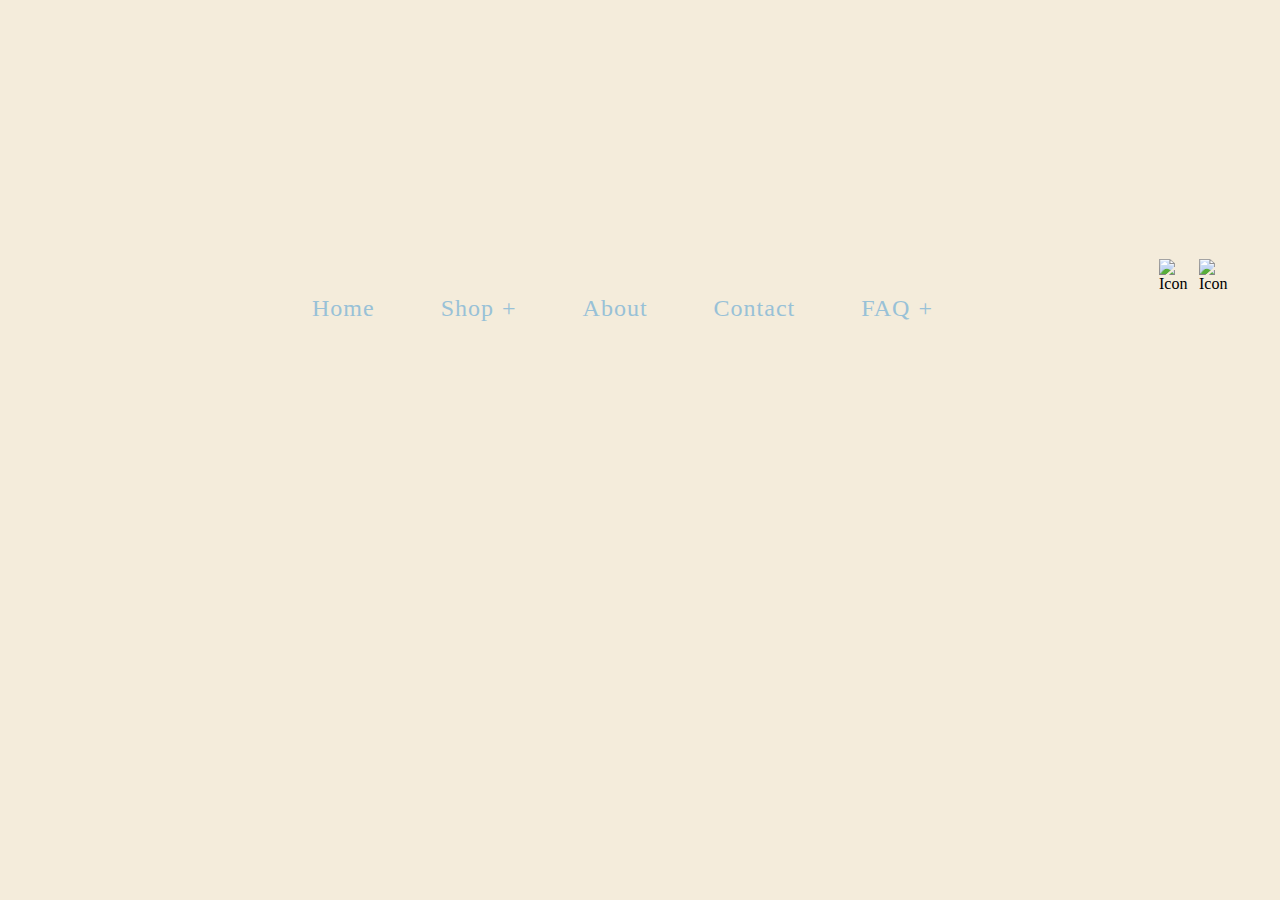
==== index.html @ 24e80528 "Troubeshooting Domain" ====
<!DOCTYPE html>
<html>
<head>
	<meta charset="utf-8">
	<meta name="viewport" content="width=device-width, initial-scale=1">
	<link href="/src/style.css" rel="stylesheet" type="text/css">
	
<script src="/src/script.js" defer></script>

	<title>AblittDesignsCo</title>
</head>
<body>

	<!-- LOGO IMAGE -->
	<img a href="/" id="logo_gif" src="graphics/logo.GIF" alt="Gif of Logo">


	<!-- HEADER ICONS -->
	<img a href="/" id="cart_icon" src="graphics/cart_icon.png" alt="Icon for Shopping Cart">
	<img a href="/" id="account_icon" src="graphics/account_icon.png" alt="Icon for Account">


	<!-- NAVBAR -->
	<nav class="main_navbar">
		<ul class="navbar_links">

			<li><a href="/">Home</a></li>

			<!-- DROPDOWN -->
			<div class="dropdown_nav">
				<li><a href="/">
					<span class="shop_before">Shop +</span>
					<span class="shop_after">Shop -</span></a></li>
					<!-- DROPDOWN COMPONENTS -->
					<ul class="dropdown_links" id="dropdown_links">
						<li><a href="/">New.Arrivals</a></li>
						<li><a href="/">Prints</a></li>
						<li><a href="/">Stickers</a></li>
						<li><a href="/">Custom.Prints</a></li>
					</ul>
			</div>

			<li><a href="/">About</a></li>
			<li><a href="/">Contact</a></li>

			<!-- SECOND DROPDOWN -->
			<div class="dropdown_nav">
				<li><a href="/">
					<span class="faq_before">FAQ +</span>
					<span class="faq_after">FAQ -</span></a></li>

					<!-- DROPDOWN COMPONENTS -->
					<ul class="dropdown_links" id="dropdown_links">
						<li><a href="/">Ordering</a></li>
						<li><a href="/">Shipping</a></li>
						<lli><a href="/">Returns</a></lli>
					</ul>
			</div>
		</ul>
	</nav>





</body>
</html>
---- src/style.css ----
/* BRAND COLOURS

pink/peach 1: #ef9878 , rgba(239,152,120,255)
pp2:  #ee9879 , rgba(238,152,121,255)
yellow1:  #f4c24e , rgba(244,194,78,255)
yellow2:  #f6c14f , rgba(246,193,79,255)
blue1:  #98c1d7 , rgba(152,193,215,255)
blue2:  #98c0d7 , rgba(152,192,215,255)
green1:  #bcd69a , rgba(188,214,154,255)
green2:  #bcd699 , rgba(188,214,153,255)
purple1:  #b4a9d7 , rgba(180,169,215,255)
purple2:  #b5a9db , rgba(181,169,219,255)
red/dark pink: #d75754 , rgba(215,87,84,255)
orange: #ffb35e , rgba(255,179,94,255)

background beige: #e9d8c4 , rgba(233,216,196,255)


*/


#logo_gif {
    width:  20em;
    height: 20em;
    margin-right: auto;
    margin-left: auto;
    margin-top: -4em;
    display: block;
    padding: 2em;
}

#cart_icon {
    width: 2em;
    height: 2em;
    margin-right: 40px;
    padding: 1px;
    float: right;
    margin-top: -70px;
}

#account_icon {
    width: 2em;
    height: 2em;
    margin-right: 80px;
    float: right;
    margin-top: -70px;
    padding: 1px;
}


body {
    background-color: #F4ECDB;
}

li {
    list-style-type: none;
    display: inline;
    padding: 3px;
}


a {
    text-decoration: none;
    color: #98c1d7;
}



.main_navbar {

    /* display block & margin auto & text align to center navbar */

    display: block;
    margin: auto;
    text-align: center;
    margin-left: -75px;
}

.navbar_links {
    position: relative;
    display: block;
    word-spacing: 53px;

    font-family: Tahoma;
    font-size: 24px;
    margin-top: -33px;
    letter-spacing: 1px;
}

.dropdown_nav {
    position: relative;
    display: inline-block;
    word-spacing: 1px;
}

.dropdown_links {
    display: none;
    position: absolute;
    text-align: left;

    font-size: 18px;
    margin-left: -50px;
}

.dropdown_nav:hover .dropdown_links {
    display: block;
    width: 100px;

}

/* change from + to - when dropdown menu is open */

.dropdown_nav .shop_after {
    display: none;
}

.dropdown_nav .faq_after {
    display: none;
}

.dropdown_nav:hover .shop_before {
    display: none;
}

.dropdown_nav:hover .faq_before {
    display: none;
}

.dropdown_nav:hover .shop_after {
    display: inline;
}

.dropdown_nav:hover .faq_after {
    display: inline;
}

.dropdown_links li {
    line-height: 32px;
    letter-spacing: 2px;
}


/* finished */
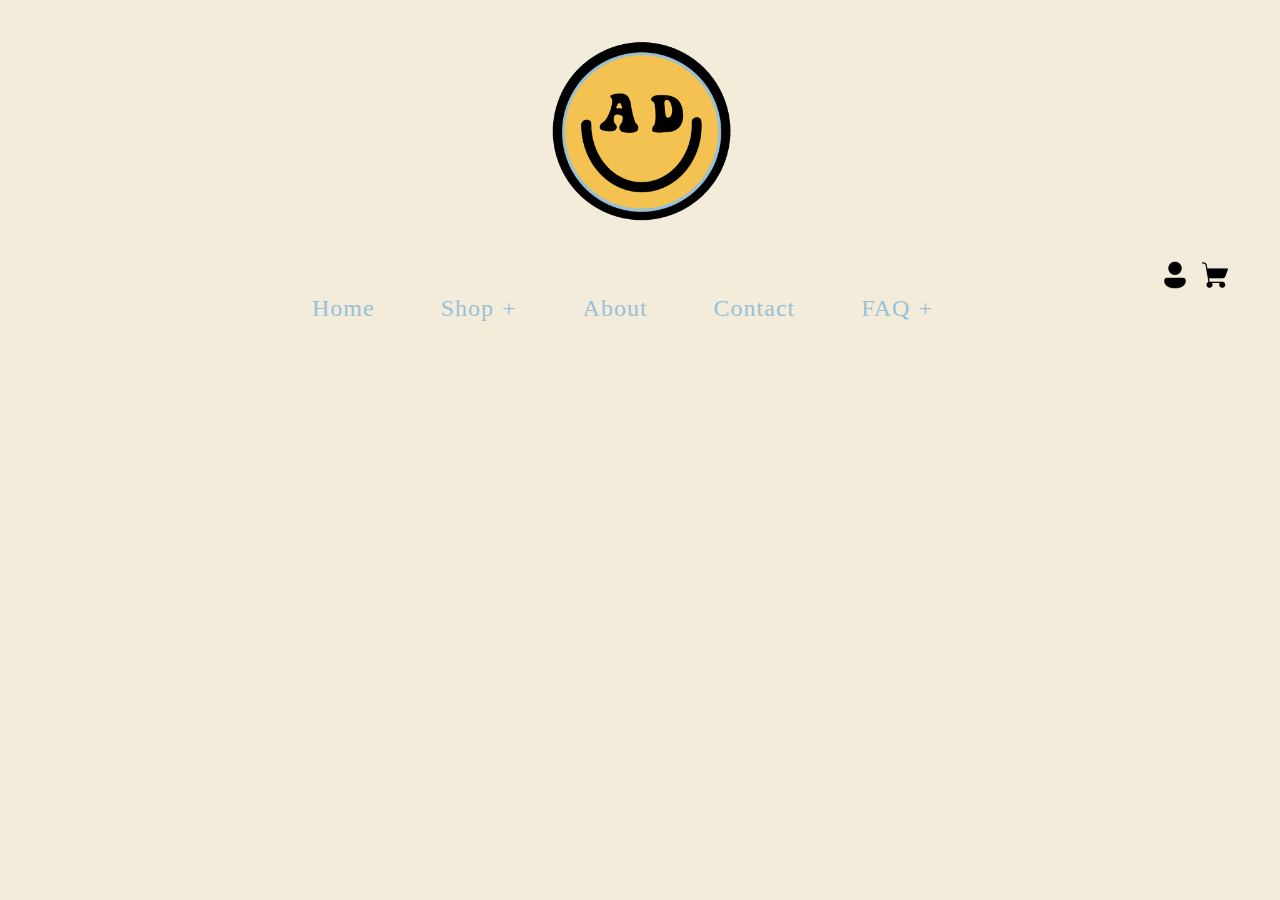
==== commit 2c5c77d2: "Changing links" ====
--- a/index.html
+++ b/index.html
@@ -12,12 +12,12 @@
 <body>
 
 	<!-- LOGO IMAGE -->
-	<img a href="/" id="logo_gif" src="graphics/logo.GIF" alt="Gif of Logo">
+	<img a href="/" id="logo_gif" src="/src/graphics/logo.GIF" alt="Gif of Logo">
 
 
 	<!-- HEADER ICONS -->
-	<img a href="/" id="cart_icon" src="graphics/cart_icon.png" alt="Icon for Shopping Cart">
-	<img a href="/" id="account_icon" src="graphics/account_icon.png" alt="Icon for Account">
+	<img a href="/" id="cart_icon" src="/src/graphics/cart_icon.png" alt="Icon for Shopping Cart">
+	<img a href="/" id="account_icon" src="/src/graphics/account_icon.png" alt="Icon for Account">
 
 
 	<!-- NAVBAR -->
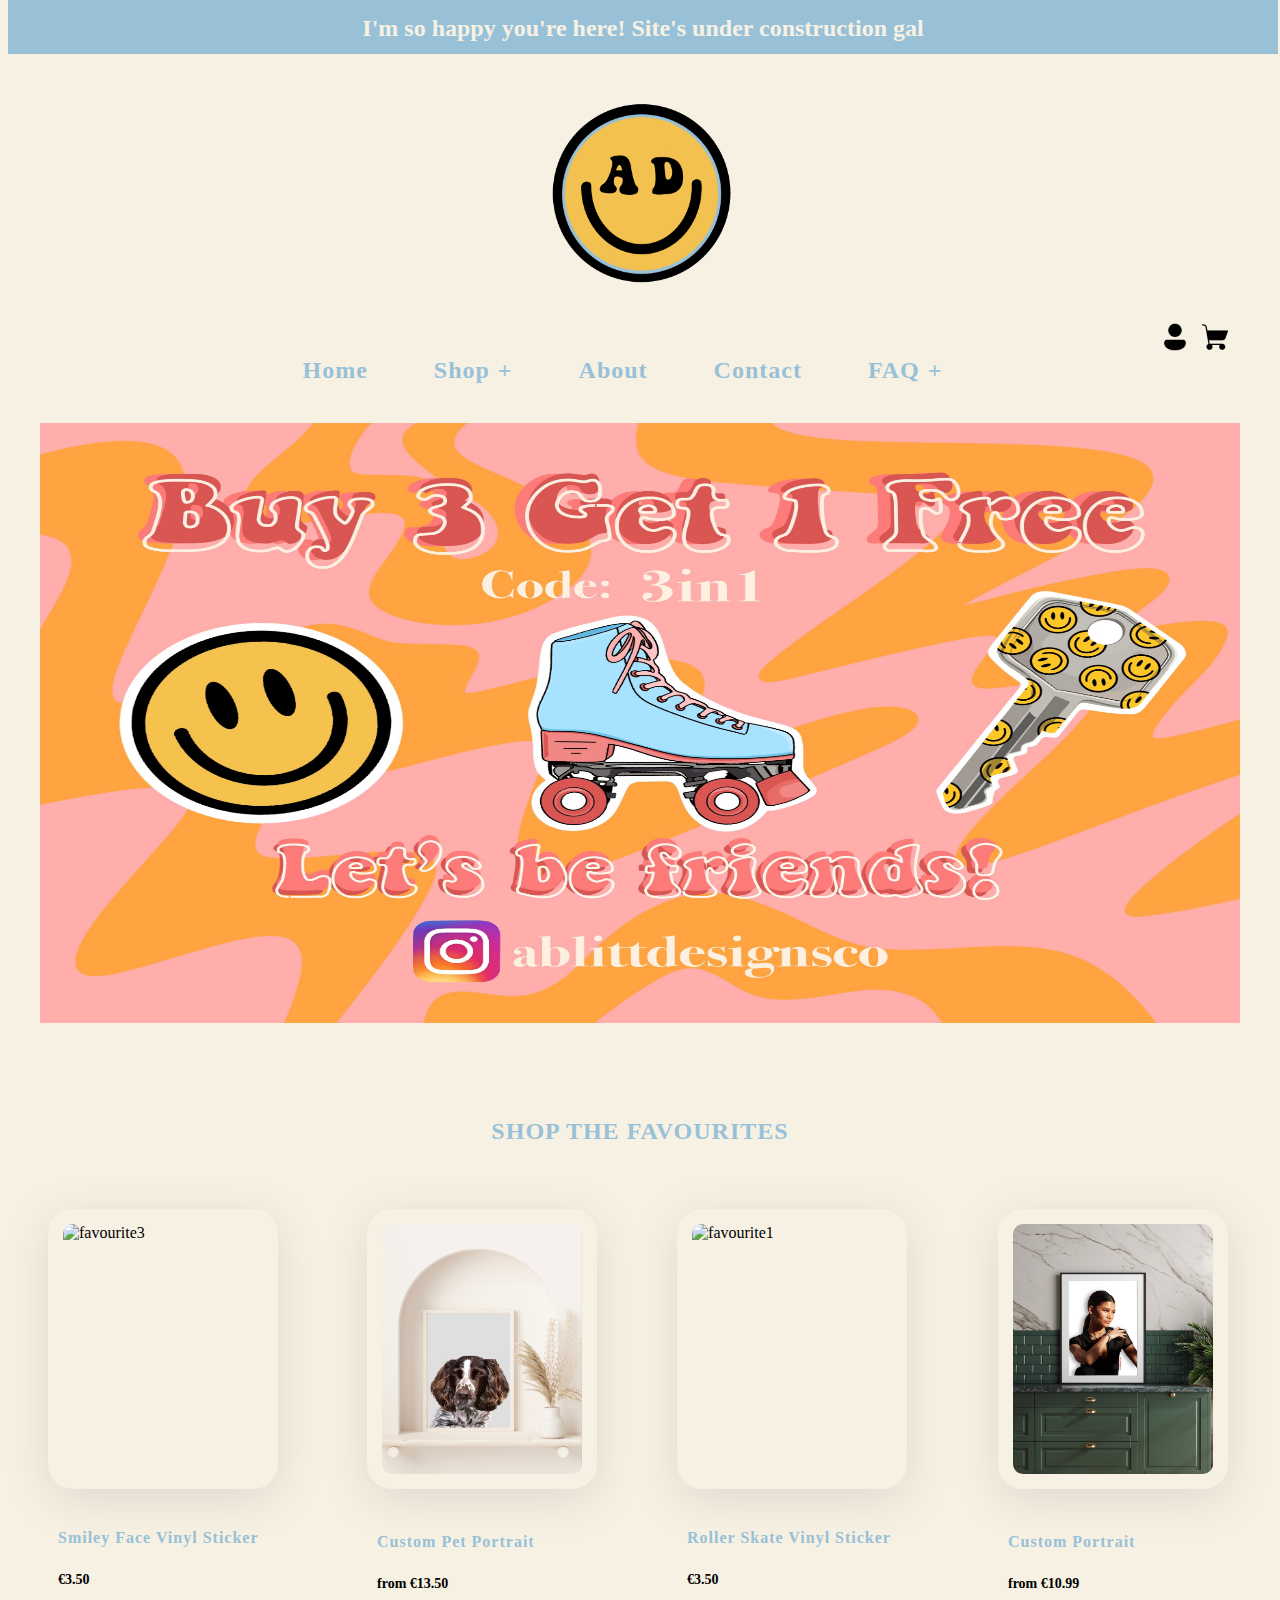
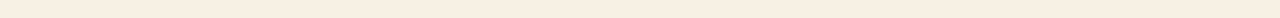
==== commit 2cbb5dcb: "Adding homepage code" ====
--- a/index.html
+++ b/index.html
@@ -10,6 +10,14 @@
 	<title>AblittDesignsCo</title>
 </head>
 <body>
+
+	<!-- TOP BANNER -->
+
+	<div class="banner">
+		<nav class="top_banner">
+			<h3>I'm so happy you're here! Site's under construction gal</h3>
+		</nav>
+	</div>
 
 	<!-- LOGO IMAGE -->
 	<img a href="/" id="logo_gif" src="/src/graphics/logo.GIF" alt="Gif of Logo">
@@ -59,8 +67,47 @@
 		</ul>
 	</nav>
 
+	<!-- LARGE PROMOTIONAL IMAGE -->
 
 
+	<img a href="#" alt="promotion_image" id="promotion_image" src="src/graphics/3for1.JPG">
+
+	<!-- SHOP THE FAVOURITES SECTION -->
+
+	<h3 class="favourites_heading">SHOP THE FAVOURITES</h3>
+
+	<div class="favourites">
+
+		
+		<table class="favourites_table">
+
+			<div class="first_fave">
+				<img class="favourites_image" a href="#" alt="favourite3" src="src/graphics/happy2.JPG">
+				<h1>Smiley Face Vinyl Sticker</h1>
+				<p>€3.50</p>
+			</div>
+
+			<div class="sec_fave">
+				<img class="favourites_image" a href="#" alt="favourite2" src="src/graphics/petportrait1.JPG">
+				<h1> Custom Pet Portrait</h1>
+				<p>from €13.50</p>
+			</div>
+
+			<div class="third_fave">
+				<img class="favourites_image" a href="#" alt="favourite1" src="src/graphics/roller3.JPG">
+				<h1>Roller Skate Vinyl Sticker</h1>
+				<p>€3.50</p>
+			</div>
+
+			<div class="four_fave">
+				<img class="favourites_image" a href="#" alt="favourite4" src="src/graphics/portrait1.JPG">
+				<h1>Custom Portrait</h1>
+				<p>from €10.99</p>
+			</div>
+			
+			
+		</table>
+	</div>
 
 
 </body>
--- a/src/style.css
+++ b/src/style.css
@@ -13,18 +13,27 @@
 red/dark pink: #d75754 , rgba(215,87,84,255)
 orange: #ffb35e , rgba(255,179,94,255)
 
-background beige: #e9d8c4 , rgba(233,216,196,255)
+background beige1: #e9d8c4 , rgba(233,216,196,255)
+2: #f7f1e4 rgb 247,241,228
 
 
 */
 
+
+@media screen and (max-width: 481px) {
+  body {
+    word-spacing: 20px;
+
+    margin-right: auto;
+  }
+}
 
 #logo_gif {
     width:  20em;
     height: 20em;
     margin-right: auto;
     margin-left: auto;
-    margin-top: -4em;
+    margin-top: -2em;
     display: block;
     padding: 2em;
 }
@@ -49,7 +58,8 @@
 
 
 body {
-    background-color: #F4ECDB;
+    background-color:#f7f1e4;
+    width: 100;
 }
 
 li {
@@ -85,6 +95,7 @@
     font-size: 24px;
     margin-top: -33px;
     letter-spacing: 1px;
+    font-weight: bolder;
 }
 
 .dropdown_nav {
@@ -97,14 +108,16 @@
     display: none;
     position: absolute;
     text-align: left;
+    padding-top: 3px;
 
     font-size: 18px;
-    margin-left: -50px;
+    background-color: #f7f1e4 ;
 }
 
 .dropdown_nav:hover .dropdown_links {
     display: block;
-    width: 100px;
+    width: 155px;
+    padding: 10px;
 
 }
 
@@ -140,4 +153,86 @@
 }
 
 
-/* finished */+/* finished */
+
+
+#promotion_image {
+
+    margin: auto;
+    width: 95%;
+    height: 600px;
+    padding:  15px;
+    display: block;
+}
+
+.favourites {
+    display: inline-flex;
+}
+
+.favourites_heading {
+    font-size: 24px;
+    font-family: tahoma;
+    letter-spacing: 1px;
+    position: block;
+    text-align: center;
+    color: #98c1d7 ;
+    margin-top: 80px;
+}
+
+.favourites h1 {
+    font-family: tahoma;
+    font-size: 16px;
+    letter-spacing: 1px;
+    display: inline-block;
+    margin-left: 50px;
+    margin-top: auto;
+    color: #98c1d7;
+}
+
+.favourites p {
+    font-family: tahoma;
+    font-size: 14px;
+    font-weight: bolder;
+    color: black;
+    margin-left: 50px;
+}
+
+.favourites_image {
+    padding: 15px;
+    margin: 40px;
+    height: 250px;
+    width: 200px;
+    position: relative;
+    display: inline-table;
+    box-shadow: rgba(0, 0, 0, 0.1) 0px 10px 50px;
+    border-radius: 25px;
+
+}
+
+.banner {
+    width: 100%;
+    height:  50px;
+    background-color: #98c1d7 ;
+    margin-top: 0 auto;
+}
+
+.top_banner {
+    display: block;
+    position: relative;
+    margin-top: -20px;
+    border-style: solid;
+    border-color: #98c1d7;
+    height: 50px;
+    width: 100%;
+    background-color: #98c1d7;
+    padding-bottom: 10px;
+
+}
+
+.banner h3 {
+    font-size: 24px;
+    font-family: tahoma;
+    font-weight: bolder;
+    color: #f7f1e4 ;
+    text-align: center;
+}
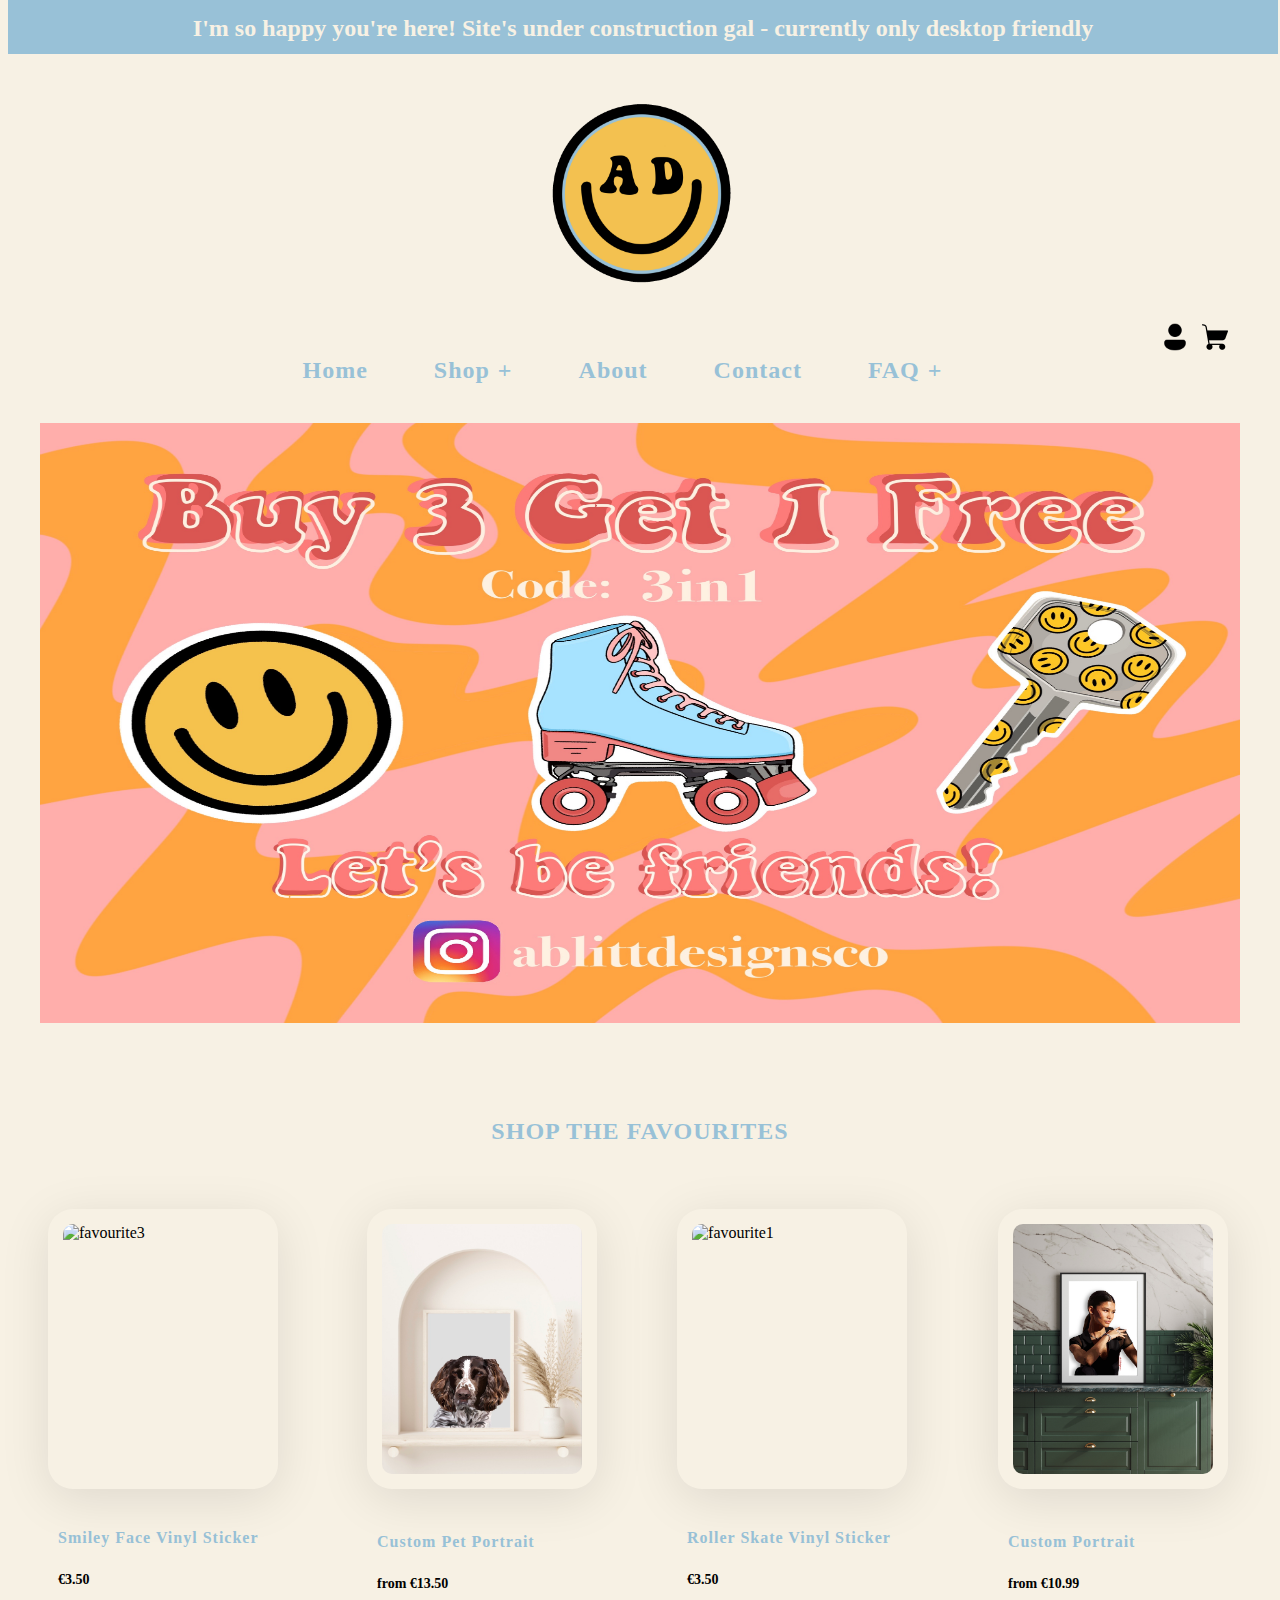
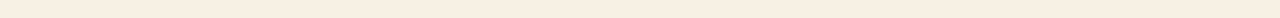
==== commit 06de4981: "Updating banner information" ====
--- a/index.html
+++ b/index.html
@@ -5,6 +5,7 @@
 	<meta name="viewport" content="width=device-width, initial-scale=1">
 	<link href="/src/style.css" rel="stylesheet" type="text/css">
 	
+
 <script src="/src/script.js" defer></script>
 
 	<title>AblittDesignsCo</title>
@@ -15,7 +16,7 @@
 
 	<div class="banner">
 		<nav class="top_banner">
-			<h3>I'm so happy you're here! Site's under construction gal</h3>
+			<h3>I'm so happy you're here! Site's under construction gal - currently only desktop friendly</h3>
 		</nav>
 	</div>
 
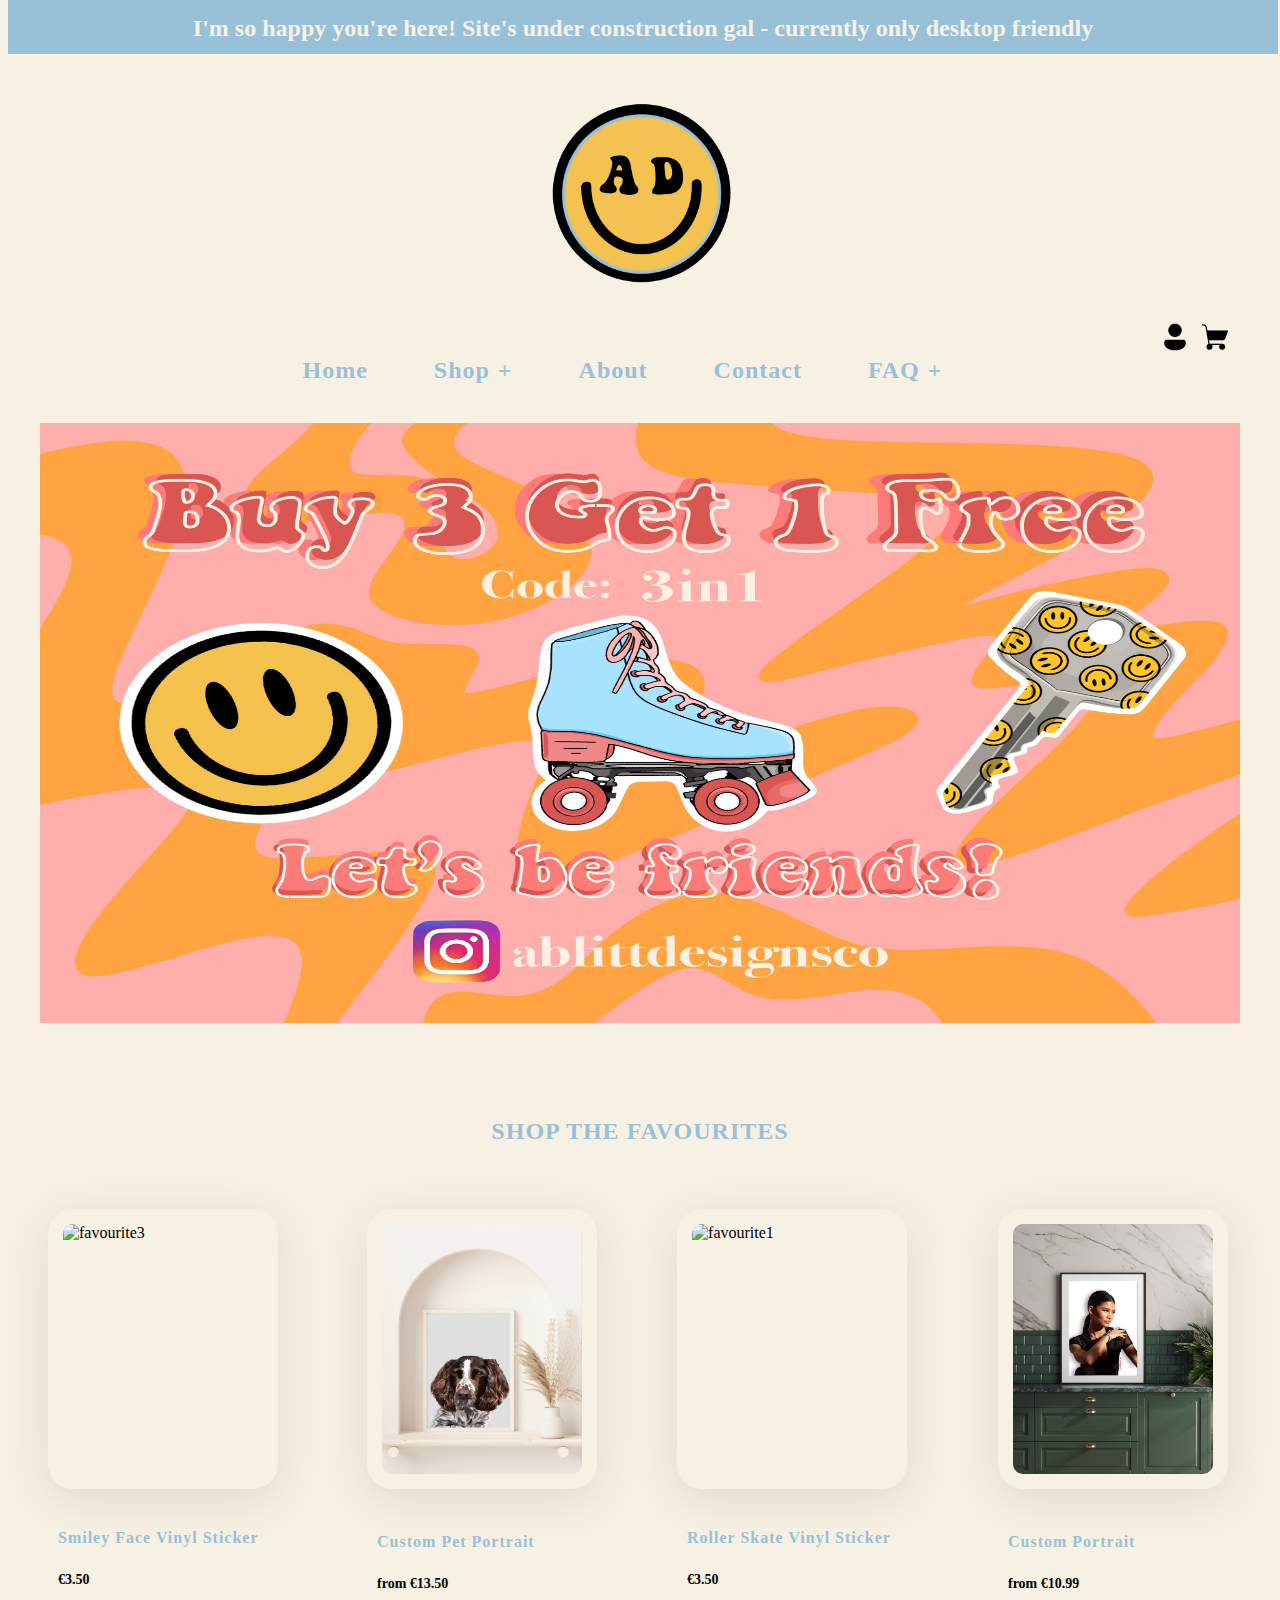
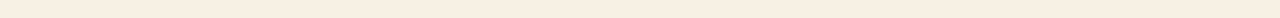
==== commit 08c37cc4: "Adding favicon" ====
--- a/index.html
+++ b/index.html
@@ -4,7 +4,7 @@
 	<meta charset="utf-8">
 	<meta name="viewport" content="width=device-width, initial-scale=1">
 	<link href="/src/style.css" rel="stylesheet" type="text/css">
-	
+	<link rel="navbaricon" href="src/graphics/logo.GIF">
 
 <script src="/src/script.js" defer></script>
 
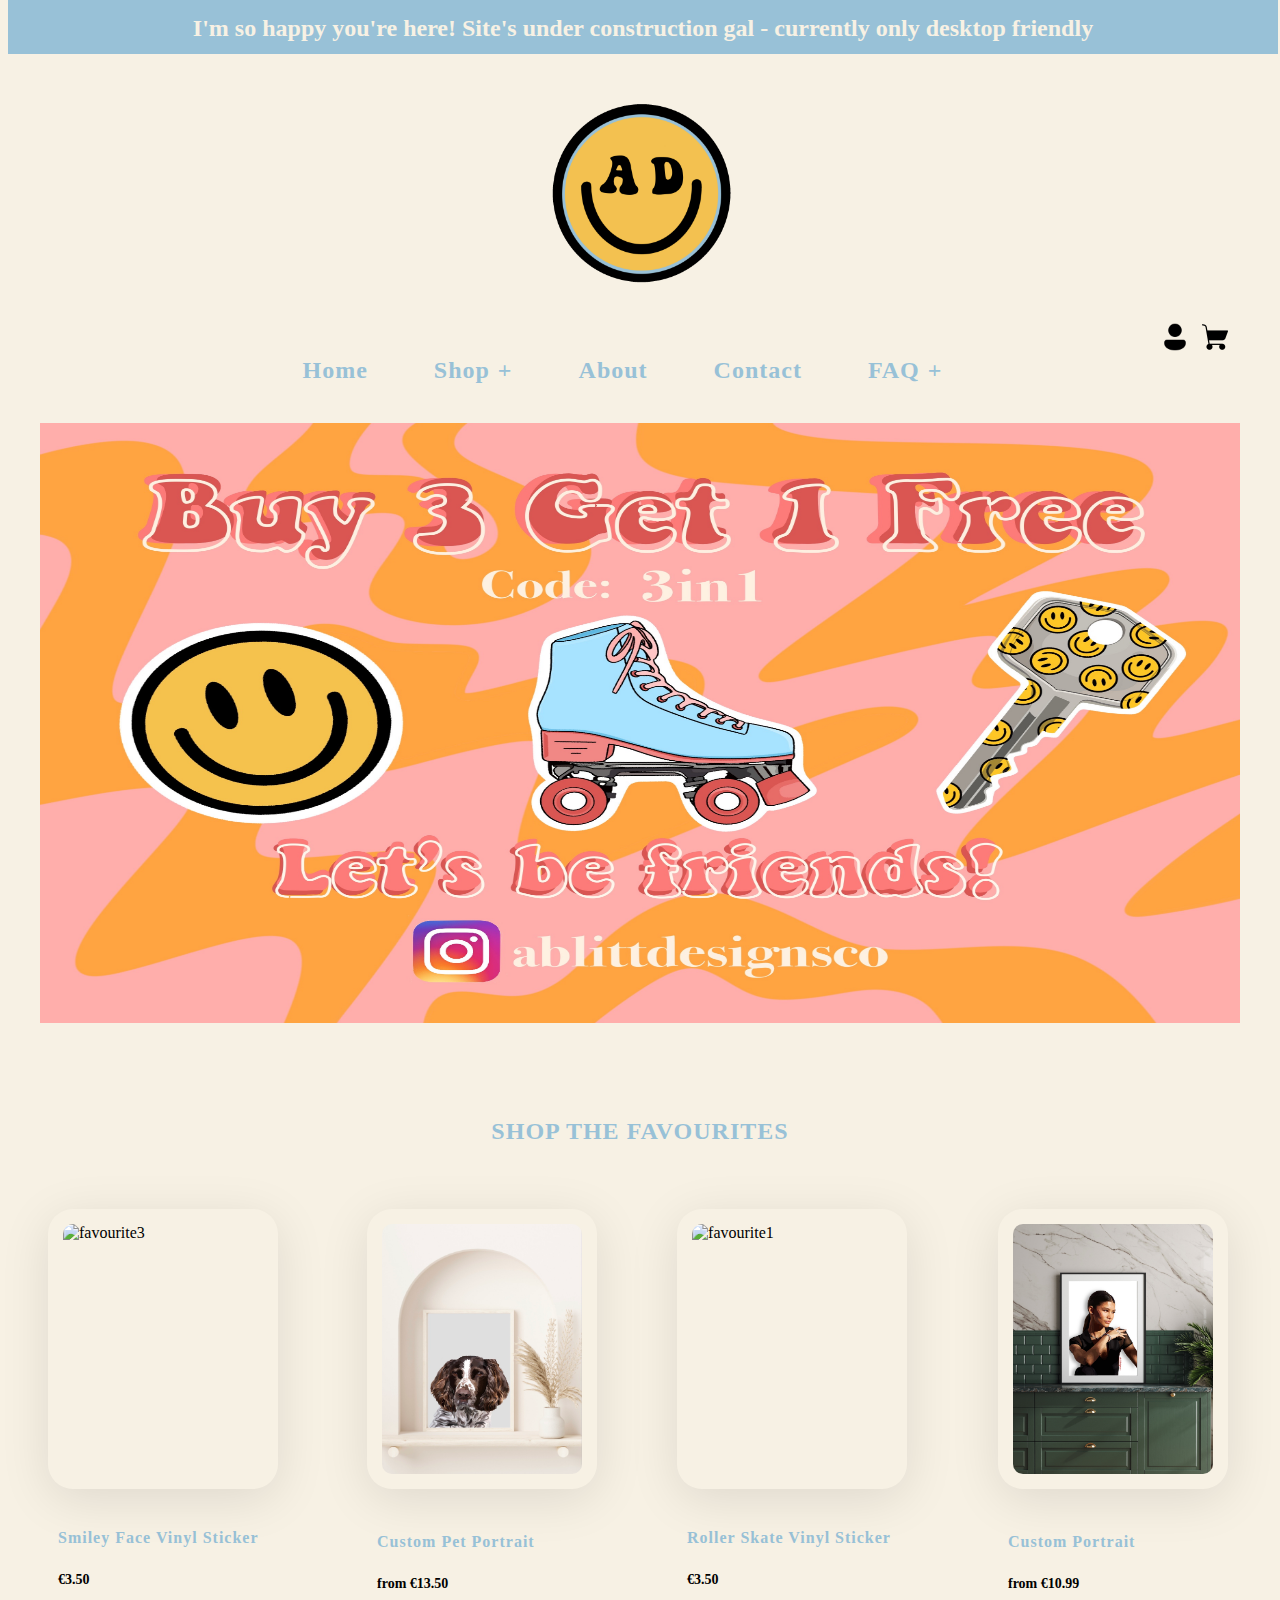
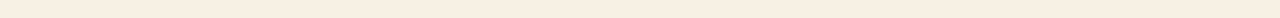
==== commit 7398b3d1: "Fixing title bar" ====
--- a/index.html
+++ b/index.html
@@ -4,11 +4,11 @@
 	<meta charset="utf-8">
 	<meta name="viewport" content="width=device-width, initial-scale=1">
 	<link href="/src/style.css" rel="stylesheet" type="text/css">
-	<link rel="navbaricon" href="src/graphics/logo.GIF">
+	<link rel="navbaricon" href="src/graphics/favicon.png" type="image/png">
 
 <script src="/src/script.js" defer></script>
 
-	<title>AblittDesignsCo</title>
+	<title>ablittdesignsco</title>
 </head>
 <body>
 
